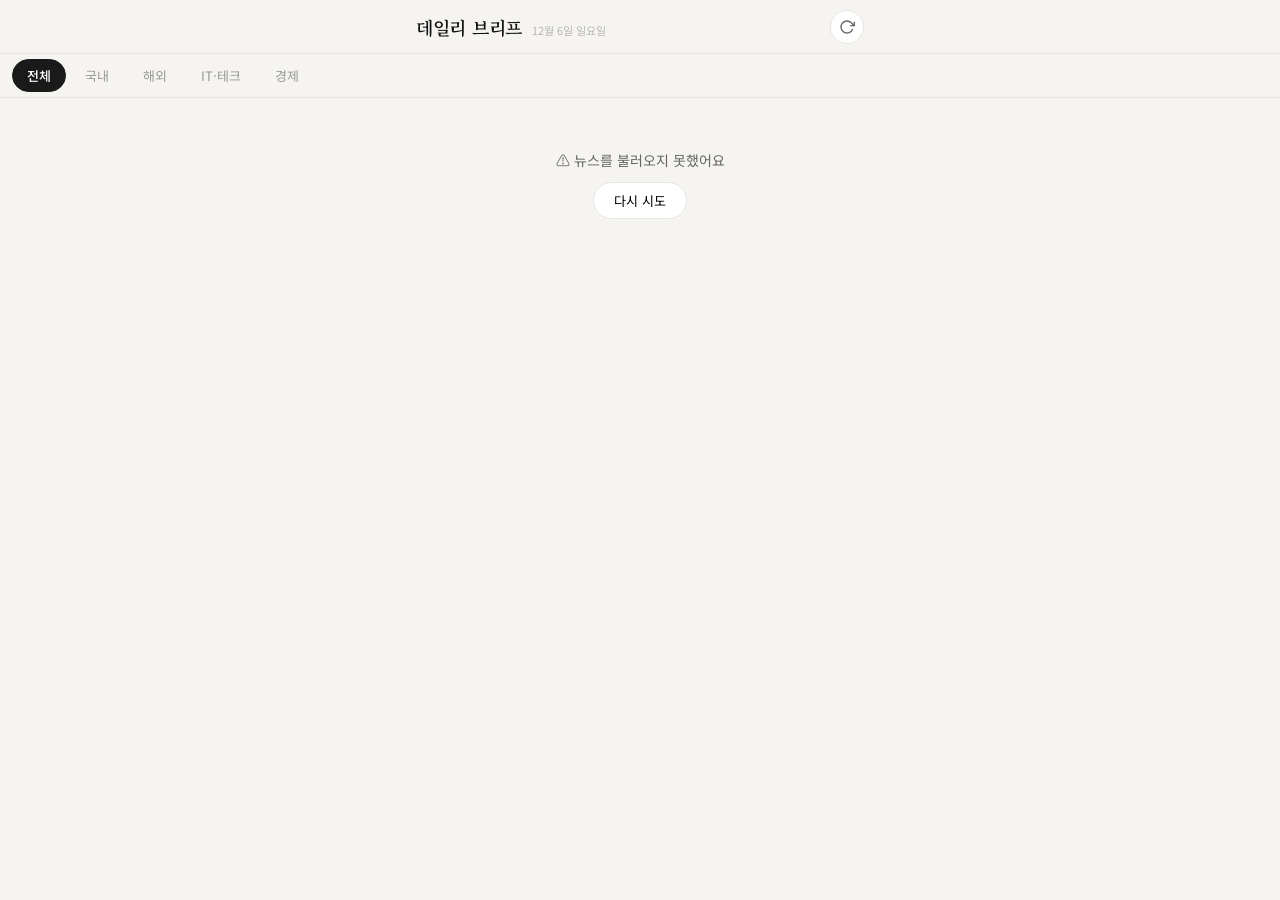
==== index.html @ e276e1a1 "first commit" ====
<!DOCTYPE html>
<html lang="ko">
<head>
  <meta charset="UTF-8">
  <meta name="viewport" content="width=device-width, initial-scale=1.0, maximum-scale=1.0">
  <meta name="theme-color" content="#0a0a0a">
  <title>데일리 브리프</title>
  <link rel="manifest" href="manifest.json">
  <link rel="preconnect" href="https://fonts.googleapis.com">
  <link href="https://fonts.googleapis.com/css2?family=Noto+Serif+KR:wght@400;600&family=Noto+Sans+KR:wght@300;400;500&display=swap" rel="stylesheet">
  <link rel="stylesheet" href="styles.css">
</head>
<body>

  <header class="header">
    <div class="header-inner">
      <div class="header-left">
        <span class="logo">데일리 브리프</span>
        <span class="date-badge" id="dateBadge"></span>
      </div>
      <button class="refresh-btn" id="refreshBtn" title="새로고침">
        <svg width="16" height="16" viewBox="0 0 24 24" fill="none" stroke="currentColor" stroke-width="2">
          <polyline points="23 4 23 10 17 10"></polyline>
          <path d="M20.49 15a9 9 0 1 1-2.12-9.36L23 10"></path>
        </svg>
      </button>
    </div>
  </header>

  <nav class="tab-bar">
    <button class="tab active" data-cat="all">전체</button>
    <button class="tab" data-cat="kr">국내</button>
    <button class="tab" data-cat="world">해외</button>
    <button class="tab" data-cat="it">IT·테크</button>
    <button class="tab" data-cat="eco">경제</button>
  </nav>

  <main class="main">
    <div class="skeleton-list" id="skeletonList">
      <div class="skeleton-card"><div class="sk sk-badge"></div><div class="sk sk-title"></div><div class="sk sk-title short"></div></div>
      <div class="skeleton-card"><div class="sk sk-badge"></div><div class="sk sk-title"></div><div class="sk sk-title short"></div></div>
      <div class="skeleton-card"><div class="sk sk-badge"></div><div class="sk sk-title"></div><div class="sk sk-title short"></div></div>
      <div class="skeleton-card"><div class="sk sk-badge"></div><div class="sk sk-title"></div><div class="sk sk-title short"></div></div>
    </div>

    <div class="error-box" id="errorBox" style="display:none">
      <p>⚠️ 뉴스를 불러오지 못했어요</p>
      <button id="retryBtn">다시 시도</button>
    </div>

    <ul class="news-list" id="newsList"></ul>
  </main>

  <script src="script.js"></script>
</body>
</html>
---- styles.css ----
:root {
  --bg: #f5f4f0;
  --surface: #ffffff;
  --text-primary: #111111;
  --text-secondary: #666666;
  --text-muted: #999999;
  --border: #e8e6e0;
  --accent: #1a1a1a;
  --radius: 14px;
  --header-h: 54px;
  --tab-h: 44px;

  --badge-kr: #e8f0fe; --badge-kr-text: #1a4eb5;
  --badge-world: #fce8f3; --badge-world-text: #a0196a;
  --badge-it: #e6f4ea; --badge-it-text: #1e6e37;
  --badge-eco: #fff3e0; --badge-eco-text: #b45309;
}

* { box-sizing: border-box; margin: 0; padding: 0; -webkit-tap-highlight-color: transparent; }

body {
  font-family: 'Noto Sans KR', sans-serif;
  background: var(--bg);
  color: var(--text-primary);
  min-height: 100vh;
  overscroll-behavior: none;
}

/* HEADER */
.header {
  position: fixed; top: 0; left: 0; right: 0; z-index: 100;
  height: var(--header-h);
  background: var(--bg);
  border-bottom: 1px solid var(--border);
}
.header-inner {
  max-width: 480px; margin: 0 auto;
  height: 100%; padding: 0 16px;
  display: flex; align-items: center; justify-content: space-between;
}
.header-left { display: flex; align-items: baseline; gap: 10px; }
.logo {
  font-family: 'Noto Serif KR', serif;
  font-size: 18px; font-weight: 600;
  color: var(--text-primary); letter-spacing: -0.3px;
}
.date-badge {
  font-size: 11px; color: var(--text-muted);
  font-weight: 300;
}
.refresh-btn {
  width: 34px; height: 34px; border-radius: 50%;
  border: 1px solid var(--border);
  background: var(--surface);
  color: var(--text-secondary);
  display: flex; align-items: center; justify-content: center;
  cursor: pointer; transition: all 0.2s;
}
.refresh-btn:active { transform: scale(0.9); }
.refresh-btn.spinning svg { animation: spin 0.8s linear infinite; }
@keyframes spin { to { transform: rotate(360deg); } }

/* TAB BAR */
.tab-bar {
  position: fixed; top: var(--header-h); left: 0; right: 0; z-index: 99;
  height: var(--tab-h);
  background: var(--bg);
  border-bottom: 1px solid var(--border);
  display: flex; align-items: center;
  padding: 0 12px; gap: 4px;
  overflow-x: auto; -webkit-overflow-scrolling: touch;
  scrollbar-width: none;
}
.tab-bar::-webkit-scrollbar { display: none; }
.tab {
  padding: 6px 14px; border-radius: 20px;
  border: 1px solid transparent;
  background: transparent;
  font-size: 13px; font-weight: 400;
  color: var(--text-muted);
  cursor: pointer; white-space: nowrap;
  transition: all 0.15s; font-family: 'Noto Sans KR', sans-serif;
}
.tab.active {
  background: var(--accent); color: #fff;
  border-color: var(--accent);
  font-weight: 500;
}

/* MAIN */
.main {
  max-width: 480px; margin: 0 auto;
  padding: calc(var(--header-h) + var(--tab-h) + 12px) 14px 32px;
}

/* SKELETON */
.skeleton-list { display: flex; flex-direction: column; gap: 10px; }
.skeleton-card {
  background: var(--surface); border-radius: var(--radius);
  padding: 16px; border: 1px solid var(--border);
}
.sk {
  border-radius: 6px;
  background: linear-gradient(90deg, #ece9e0 25%, #f5f2ea 50%, #ece9e0 75%);
  background-size: 200% 100%;
  animation: shimmer 1.4s infinite;
}
@keyframes shimmer { to { background-position: -200% 0; } }
.sk-badge { height: 20px; width: 48px; border-radius: 10px; margin-bottom: 10px; }
.sk-title { height: 14px; margin-bottom: 6px; }
.sk-title.short { width: 65%; }

/* ERROR */
.error-box {
  text-align: center; padding: 40px 20px;
  color: var(--text-secondary); font-size: 14px;
}
.error-box button {
  margin-top: 12px; padding: 8px 20px;
  border-radius: 20px; border: 1px solid var(--border);
  background: var(--surface); font-size: 13px;
  cursor: pointer; font-family: 'Noto Sans KR', sans-serif;
}

/* NEWS LIST */
.news-list { list-style: none; display: flex; flex-direction: column; gap: 10px; }

.news-card {
  background: var(--surface);
  border: 1px solid var(--border);
  border-radius: var(--radius);
  padding: 15px 16px;
  cursor: pointer;
  transition: box-shadow 0.15s, transform 0.1s;
  animation: fadeUp 0.3s ease both;
}
@keyframes fadeUp {
  from { opacity: 0; transform: translateY(8px); }
  to   { opacity: 1; transform: translateY(0); }
}
.news-card:active { transform: scale(0.985); }

.card-meta {
  display: flex; align-items: center; justify-content: space-between;
  margin-bottom: 8px;
}
.badge {
  font-size: 10px; font-weight: 500;
  padding: 3px 9px; border-radius: 10px;
  letter-spacing: 0.2px;
}
.badge-kr   { background: var(--badge-kr);    color: var(--badge-kr-text); }
.badge-world{ background: var(--badge-world); color: var(--badge-world-text); }
.badge-it   { background: var(--badge-it);    color: var(--badge-it-text); }
.badge-eco  { background: var(--badge-eco);   color: var(--badge-eco-text); }

.card-time { font-size: 11px; color: var(--text-muted); }
.card-title {
  font-size: 15px; font-weight: 500; line-height: 1.5;
  color: var(--text-primary); letter-spacing: -0.2px;
}
.card-source {
  font-size: 11px; color: var(--text-muted); margin-top: 7px;
}

/* MODAL */
.modal-overlay {
  position: fixed; inset: 0; z-index: 200;
  background: rgba(0,0,0,0.45);
  display: flex; align-items: flex-end;
  opacity: 0; pointer-events: none;
  transition: opacity 0.25s;
}
.modal-overlay.open { opacity: 1; pointer-events: all; }
.modal {
  width: 100%; max-width: 480px; margin: 0 auto;
  background: var(--surface);
  border-radius: 22px 22px 0 0;
  padding: 20px 20px 40px;
  max-height: 82vh; overflow-y: auto;
  transform: translateY(100%);
  transition: transform 0.3s cubic-bezier(0.32,0.72,0,1);
}
.modal-overlay.open .modal { transform: translateY(0); }

.modal-header {
  display: flex; align-items: center; justify-content: space-between;
  margin-bottom: 12px;
}
.modal-close {
  width: 28px; height: 28px; border-radius: 50%;
  border: 1px solid var(--border);
  background: var(--bg); color: var(--text-secondary);
  font-size: 12px; cursor: pointer; display: flex;
  align-items: center; justify-content: center;
}
.modal-title {
  font-family: 'Noto Serif KR', serif;
  font-size: 17px; font-weight: 600;
  line-height: 1.55; letter-spacing: -0.3px;
  color: var(--text-primary); margin-bottom: 18px;
}
.modal-body {
  font-size: 14px; line-height: 1.8;
  color: var(--text-secondary); margin-bottom: 20px;
  min-height: 80px;
}
.ai-loading {
  display: flex; align-items: center; gap: 5px;
  padding: 16px 0;
}
.ai-dot {
  width: 7px; height: 7px; border-radius: 50%;
  background: var(--text-muted);
  animation: bounce 1.1s ease-in-out infinite;
}
.ai-dot:nth-child(2) { animation-delay: 0.18s; }
.ai-dot:nth-child(3) { animation-delay: 0.36s; }
@keyframes bounce {
  0%,80%,100% { transform: scale(0.7); opacity: 0.4; }
  40%          { transform: scale(1.1); opacity: 1; }
}
.ai-loading-text { font-size: 13px; color: var(--text-muted); margin-left: 4px; }

.summary-text { white-space: pre-line; }
.ai-credit {
  font-size: 11px; color: var(--text-muted);
  margin-top: 14px; display: flex; align-items: center; gap: 5px;
}
.ai-credit::before {
  content: ''; display: inline-block;
  width: 6px; height: 6px; border-radius: 50%;
  background: #1D9E75;
}

.modal-link {
  display: block; text-align: center;
  padding: 12px; border-radius: 12px;
  border: 1px solid var(--border);
  font-size: 13px; color: var(--text-secondary);
  text-decoration: none; margin-top: 4px;
  transition: background 0.15s;
}
.modal-link:active { background: var(--bg); }

.empty-msg {
  text-align: center; padding: 48px 20px;
  color: var(--text-muted); font-size: 14px;
}

.card-desc {
  font-size: 12px;
  color: var(--text-muted);
  margin-top: 6px;
  line-height: 1.5;
}
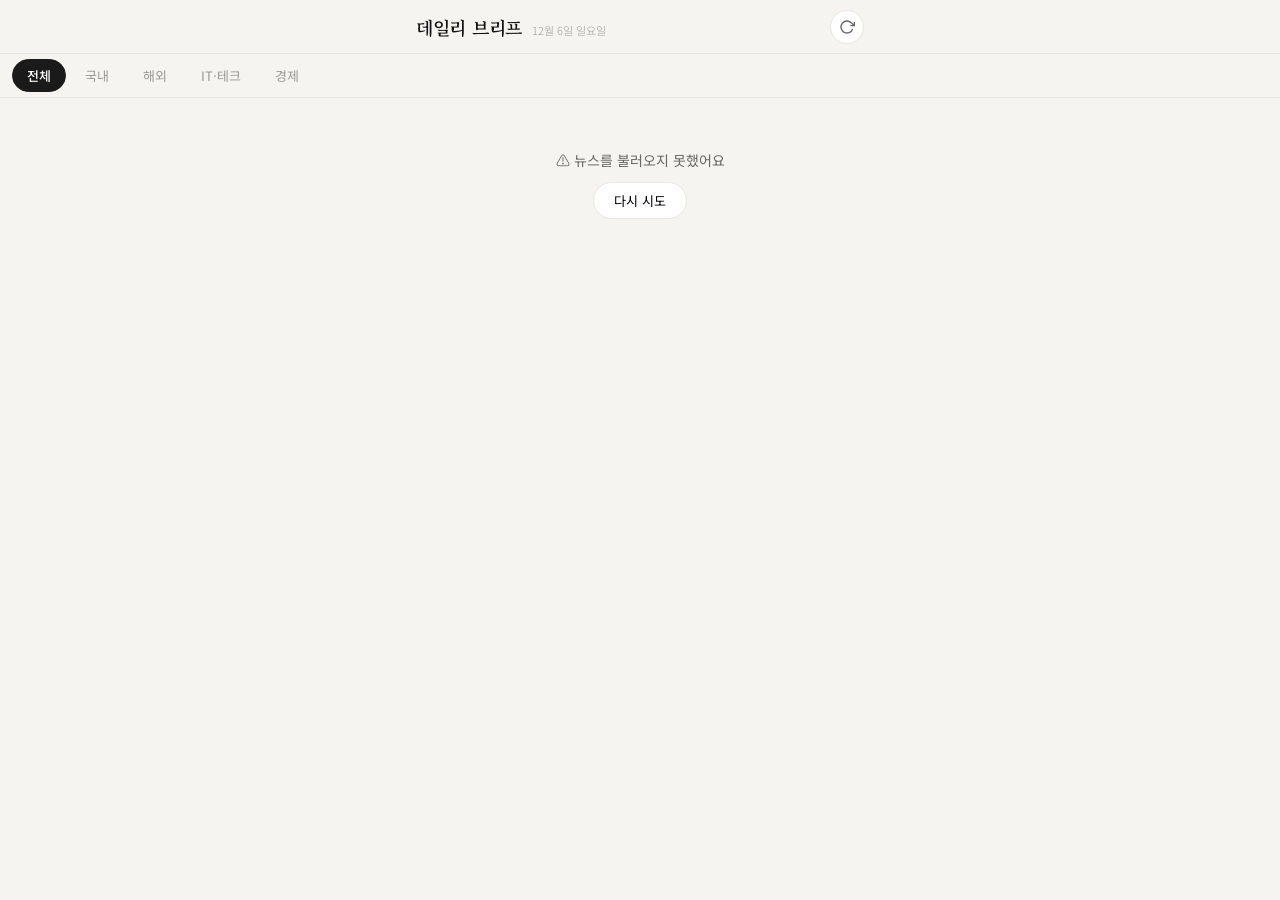
==== commit dfd120f8: "기사 본문 읽기 기능 추가" ====
--- a/index.html
+++ b/index.html
@@ -42,14 +42,25 @@
       <div class="skeleton-card"><div class="sk sk-badge"></div><div class="sk sk-title"></div><div class="sk sk-title short"></div></div>
       <div class="skeleton-card"><div class="sk sk-badge"></div><div class="sk sk-title"></div><div class="sk sk-title short"></div></div>
     </div>
-
     <div class="error-box" id="errorBox" style="display:none">
       <p>⚠️ 뉴스를 불러오지 못했어요</p>
       <button id="retryBtn">다시 시도</button>
     </div>
-
     <ul class="news-list" id="newsList"></ul>
   </main>
+
+  <!-- 기사 본문 뷰어 -->
+  <div class="modal-overlay" id="articleOverlay">
+    <div class="modal" id="articleModal">
+      <div class="modal-header">
+        <span class="modal-badge" id="articleBadge"></span>
+        <button class="modal-close" id="articleClose">✕</button>
+      </div>
+      <h2 class="modal-title" id="articleTitle"></h2>
+      <div class="modal-body" id="articleBody"></div>
+      <a class="modal-link" id="articleLink" target="_blank" rel="noopener">원문 보기 →</a>
+    </div>
+  </div>
 
   <script src="script.js"></script>
 </body>
--- a/styles.css
+++ b/styles.css
@@ -254,3 +254,67 @@
   margin-top: 6px;
   line-height: 1.5;
 }
+
+.modal-overlay {
+  position: fixed; inset: 0; z-index: 200;
+  background: rgba(0,0,0,0.45);
+  display: flex; align-items: flex-end;
+  opacity: 0; pointer-events: none;
+  transition: opacity 0.25s;
+}
+.modal-overlay.open { opacity: 1; pointer-events: all; }
+.modal {
+  width: 100%; max-width: 480px; margin: 0 auto;
+  background: var(--surface);
+  border-radius: 22px 22px 0 0;
+  padding: 20px 20px 40px;
+  max-height: 88vh; overflow-y: auto;
+  transform: translateY(100%);
+  transition: transform 0.3s cubic-bezier(0.32,0.72,0,1);
+}
+.modal-overlay.open .modal { transform: translateY(0); }
+.modal-header {
+  display: flex; align-items: center; justify-content: space-between;
+  margin-bottom: 12px;
+}
+.modal-close {
+  width: 28px; height: 28px; border-radius: 50%;
+  border: 1px solid var(--border);
+  background: var(--bg); color: var(--text-secondary);
+  font-size: 12px; cursor: pointer; display: flex;
+  align-items: center; justify-content: center;
+}
+.modal-title {
+  font-family: 'Noto Serif KR', serif;
+  font-size: 17px; font-weight: 600;
+  line-height: 1.55; letter-spacing: -0.3px;
+  color: var(--text-primary); margin-bottom: 16px;
+}
+.modal-body {
+  font-size: 15px; line-height: 1.9;
+  color: var(--text-secondary); margin-bottom: 20px;
+  min-height: 80px;
+}
+.article-text { white-space: pre-wrap; word-break: keep-all; }
+.modal-link {
+  display: block; text-align: center;
+  padding: 12px; border-radius: 12px;
+  border: 1px solid var(--border);
+  font-size: 13px; color: var(--text-secondary);
+  text-decoration: none;
+}
+.ai-loading {
+  display: flex; align-items: center; gap: 5px; padding: 16px 0;
+}
+.ai-dot {
+  width: 7px; height: 7px; border-radius: 50%;
+  background: var(--text-muted);
+  animation: bounce 1.1s ease-in-out infinite;
+}
+.ai-dot:nth-child(2) { animation-delay: 0.18s; }
+.ai-dot:nth-child(3) { animation-delay: 0.36s; }
+@keyframes bounce {
+  0%,80%,100% { transform: scale(0.7); opacity: 0.4; }
+  40% { transform: scale(1.1); opacity: 1; }
+}
+.ai-loading-text { font-size: 13px; color: var(--text-muted); margin-left: 4px; }
